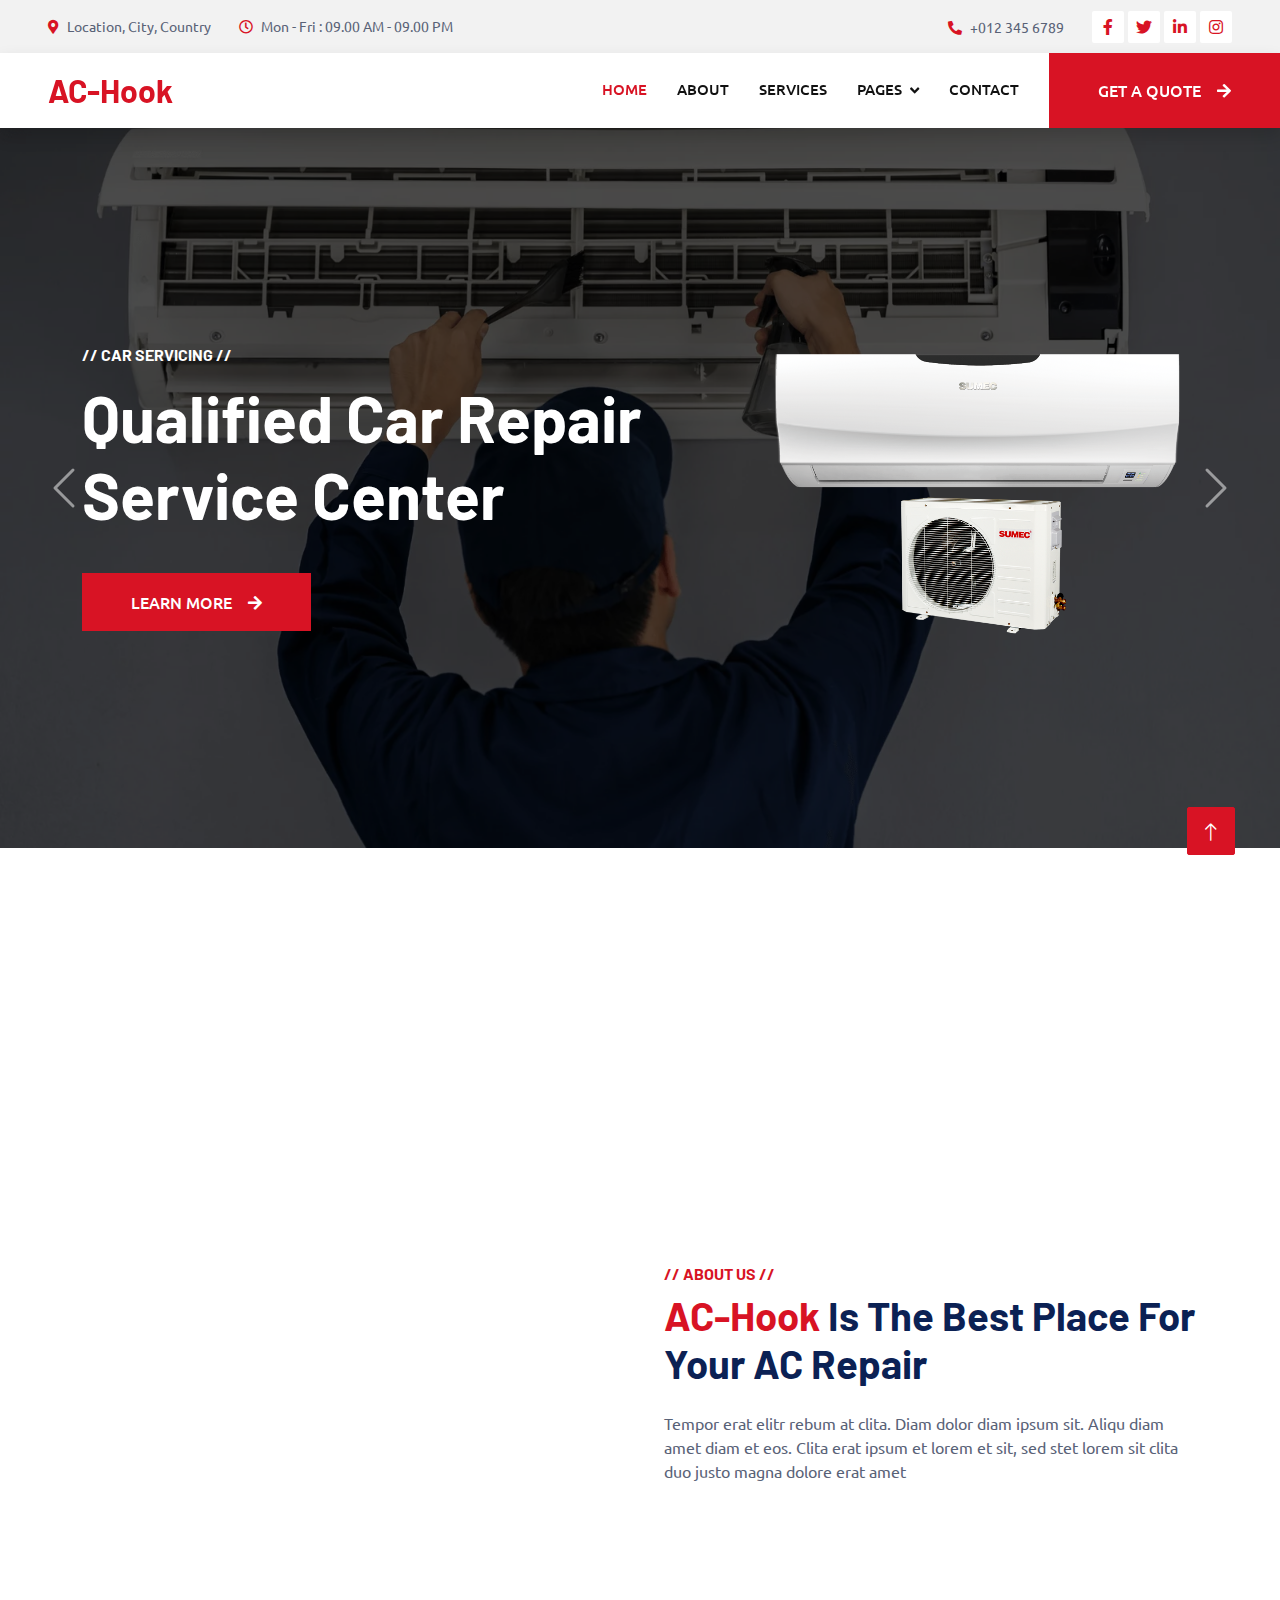
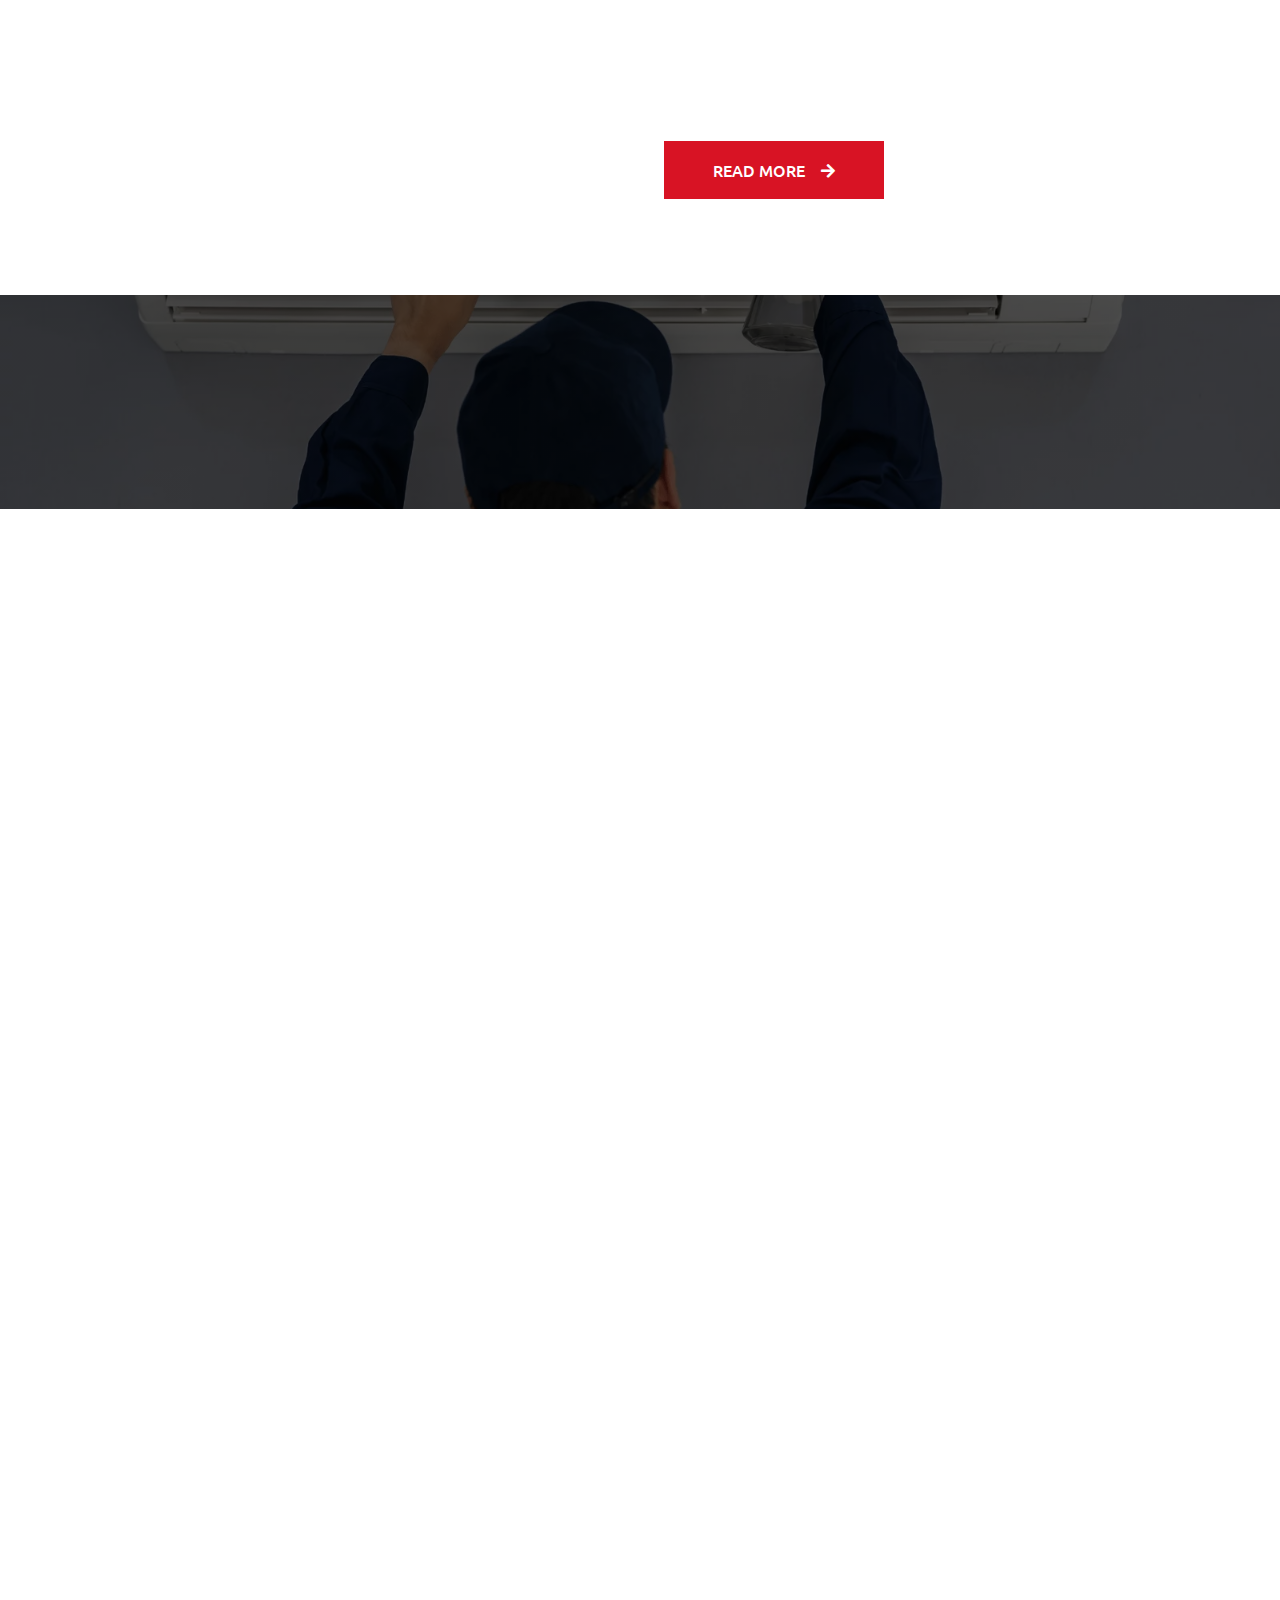
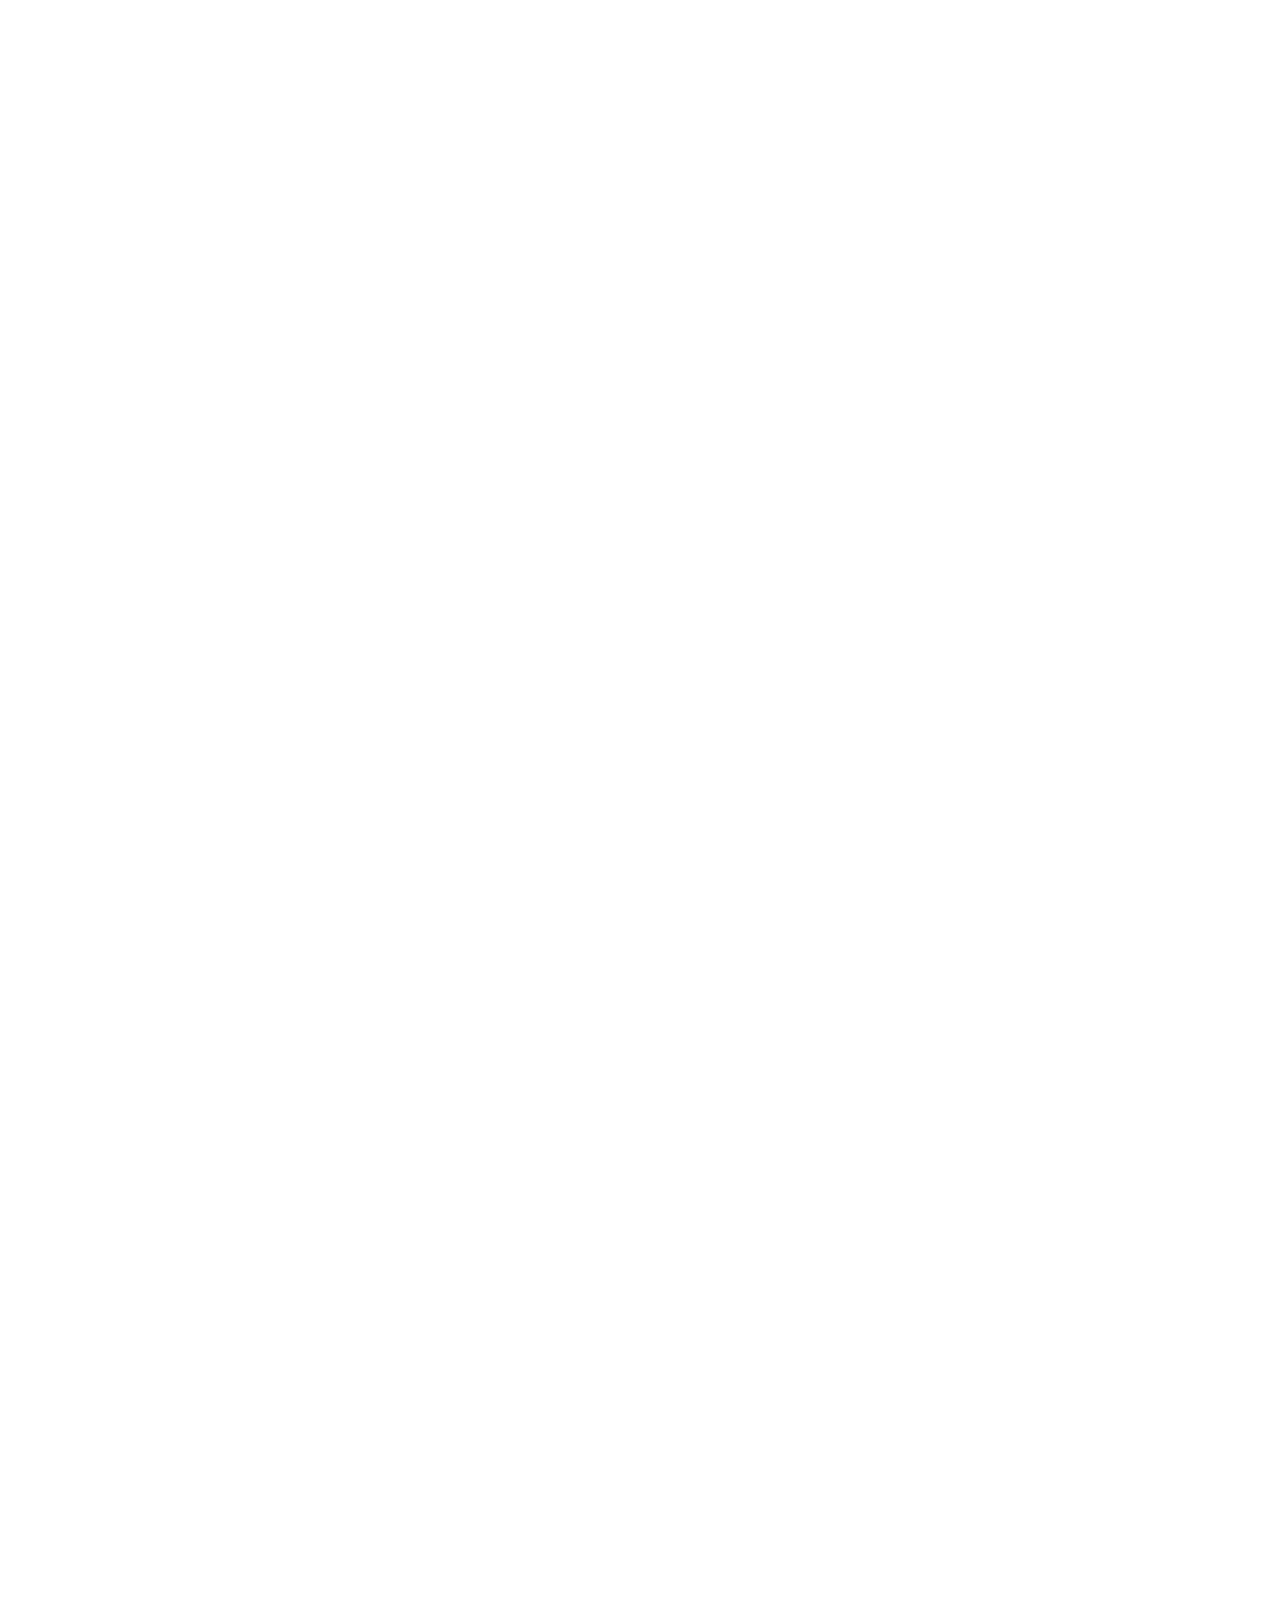
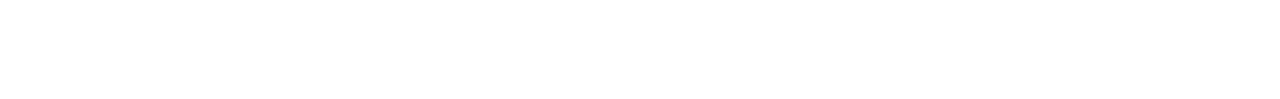
==== index.html @ 3bf6ff0c "commit" ====
<!DOCTYPE html>
<html lang="en">
  <head>
    <meta charset="utf-8" />
    <title>AC-Hook - AC Repair</title>
    <meta content="width=device-width, initial-scale=1.0" name="viewport" />
    <meta content="" name="keywords" />
    <meta content="" name="description" />

    <!-- Favicon -->
    <link href="img/favicon.ico" rel="icon" />

    <!-- Google Web Fonts -->
    <link rel="preconnect" href="https://fonts.googleapis.com" />
    <link rel="preconnect" href="https://fonts.gstatic.com" crossorigin />
    <link
      href="https://fonts.googleapis.com/css2?family=Barlow:wght@600;700&family=Ubuntu:wght@400;500&display=swap"
      rel="stylesheet"
    />

    <!-- Icon Font Stylesheet -->
    <link
      href="https://cdnjs.cloudflare.com/ajax/libs/font-awesome/5.10.0/css/all.min.css"
      rel="stylesheet"
    />
    <link
      href="https://cdn.jsdelivr.net/npm/bootstrap-icons@1.4.1/font/bootstrap-icons.css"
      rel="stylesheet"
    />

    <!-- Libraries Stylesheet -->
    <link href="lib/animate/animate.min.css" rel="stylesheet" />
    <link href="lib/owlcarousel/assets/owl.carousel.min.css" rel="stylesheet" />
    <link
      href="lib/tempusdominus/css/tempusdominus-bootstrap-4.min.css"
      rel="stylesheet"
    />

    <!-- Customized Bootstrap Stylesheet -->
    <link href="css/bootstrap.min.css" rel="stylesheet" />

    <!-- Template Stylesheet -->
    <link href="css/style.css" rel="stylesheet" />
  </head>

  <body>
    <!-- Spinner Start -->
    <div
      id="spinner"
      class="show bg-white position-fixed translate-middle w-100 vh-100 top-50 start-50 d-flex align-items-center justify-content-center"
    >
      <div
        class="spinner-border text-primary"
        style="width: 3rem; height: 3rem"
        role="status"
      >
        <span class="sr-only">Loading...</span>
      </div>
    </div>
    <!-- Spinner End -->

    <!-- Topbar Start -->
    <div class="container-fluid bg-light p-0">
      <div class="row gx-0 d-none d-lg-flex">
        <div class="col-lg-7 px-5 text-start">
          <div class="h-100 d-inline-flex align-items-center py-3 me-4">
            <small class="fa fa-map-marker-alt text-primary me-2"></small>
            <small>Location, City, Country</small>
          </div>
          <div class="h-100 d-inline-flex align-items-center py-3">
            <small class="far fa-clock text-primary me-2"></small>
            <small>Mon - Fri : 09.00 AM - 09.00 PM</small>
          </div>
        </div>
        <div class="col-lg-5 px-5 text-end">
          <div class="h-100 d-inline-flex align-items-center py-3 me-4">
            <small class="fa fa-phone-alt text-primary me-2"></small>
            <small>+012 345 6789</small>
          </div>
          <div class="h-100 d-inline-flex align-items-center">
            <a class="btn btn-sm-square bg-white text-primary me-1" href=""
              ><i class="fab fa-facebook-f"></i
            ></a>
            <a class="btn btn-sm-square bg-white text-primary me-1" href=""
              ><i class="fab fa-twitter"></i
            ></a>
            <a class="btn btn-sm-square bg-white text-primary me-1" href=""
              ><i class="fab fa-linkedin-in"></i
            ></a>
            <a class="btn btn-sm-square bg-white text-primary me-0" href=""
              ><i class="fab fa-instagram"></i
            ></a>
          </div>
        </div>
      </div>
    </div>
    <!-- Topbar End -->

    <!-- Navbar Start -->
    <nav
      class="navbar navbar-expand-lg bg-white navbar-light shadow sticky-top p-0"
    >
      <a
        href="index.html"
        class="navbar-brand d-flex align-items-center px-4 px-lg-5"
      >
        <h2 class="m-0 text-primary">AC-Hook</h2>
      </a>
      <button
        type="button"
        class="navbar-toggler me-4"
        data-bs-toggle="collapse"
        data-bs-target="#navbarCollapse"
      >
        <span class="navbar-toggler-icon"></span>
      </button>
      <div class="collapse navbar-collapse" id="navbarCollapse">
        <div class="navbar-nav ms-auto p-4 p-lg-0">
          <a href="index.html" class="nav-item nav-link active">Home</a>
          <a href="about.html" class="nav-item nav-link">About</a>
          <a href="service.html" class="nav-item nav-link">Services</a>
          <div class="nav-item dropdown">
            <a
              href="#"
              class="nav-link dropdown-toggle"
              data-bs-toggle="dropdown"
              >Pages</a
            >
            <div class="dropdown-menu fade-up m-0">
              <a href="booking.html" class="dropdown-item">Booking</a>
              <a href="team.html" class="dropdown-item">Technicians</a>
              <a href="testimonial.html" class="dropdown-item">Testimonial</a>
              <a href="404.html" class="dropdown-item">404 Page</a>
            </div>
          </div>
          <a href="contact.html" class="nav-item nav-link">Contact</a>
        </div>
        <a href="" class="btn btn-primary py-4 px-lg-5 d-none d-lg-block"
          >Get A Quote<i class="fa fa-arrow-right ms-3"></i
        ></a>
      </div>
    </nav>
    <!-- Navbar End -->

    <!-- Carousel Start -->
    <div class="container-fluid p-0 mb-5">
      <div id="header-carousel" class="carousel slide" data-bs-ride="carousel">
        <div class="carousel-inner">
          <div class="carousel-item active">
            <img class="w-100" src="img/tech.png.webp" alt="Image" />
            <div class="carousel-caption d-flex align-items-center">
              <div class="container">
                <div
                  class="row align-items-center justify-content-center justify-content-lg-start"
                >
                  <div class="col-10 col-lg-7 text-center text-lg-start">
                    <h6
                      class="text-white text-uppercase mb-3 animated slideInDown"
                    >
                      // Car Servicing //
                    </h6>
                    <h1
                      class="display-3 text-white mb-4 pb-3 animated slideInDown"
                    >
                      Qualified Car Repair Service Center
                    </h1>
                    <a
                      href=""
                      class="btn btn-primary py-3 px-5 animated slideInDown"
                      >Learn More<i class="fa fa-arrow-right ms-3"></i
                    ></a>
                  </div>
                  <div class="col-lg-5 d-none d-lg-flex animated zoomIn">
                    <img
                      class="img-fluid"
                      src="img/e67488d3298552d9bafabab454cc79ca.png"
                      alt=""
                    />
                  </div>
                </div>
              </div>
            </div>
          </div>
          <div class="carousel-item">
            <img
              class="w-100"
              src="img/air-conditioner-repairing-service-500x500.jpg.webp"
              alt="Image"
            />
            <div class="carousel-caption d-flex align-items-center">
              <div class="container">
                <div
                  class="row align-items-center justify-content-center justify-content-lg-start"
                >
                  <div class="col-10 col-lg-7 text-center text-lg-start">
                    <h6
                      class="text-white text-uppercase mb-3 animated slideInDown"
                    >
                      // Car Servicing //
                    </h6>
                    <h1
                      class="display-3 text-white mb-4 pb-3 animated slideInDown"
                    >
                      Qualified Car Wash Service Center
                    </h1>
                    <a
                      href=""
                      class="btn btn-primary py-3 px-5 animated slideInDown"
                      >Learn More<i class="fa fa-arrow-right ms-3"></i
                    ></a>
                  </div>
                  <div class="col-lg-5 d-none d-lg-flex animated zoomIn">
                    <img
                      class="img-fluid"
                      src="img/split-air-conditioner.png"
                      alt=""
                    />
                  </div>
                </div>
              </div>
            </div>
          </div>
        </div>
        <button
          class="carousel-control-prev"
          type="button"
          data-bs-target="#header-carousel"
          data-bs-slide="prev"
        >
          <span class="carousel-control-prev-icon" aria-hidden="true"></span>
          <span class="visually-hidden">Previous</span>
        </button>
        <button
          class="carousel-control-next"
          type="button"
          data-bs-target="#header-carousel"
          data-bs-slide="next"
        >
          <span class="carousel-control-next-icon" aria-hidden="true"></span>
          <span class="visually-hidden">Next</span>
        </button>
      </div>
    </div>
    <!-- Carousel End -->

    <!-- Service Start -->
    <div class="container-xxl py-5">
      <div class="container">
        <div class="row g-4">
          <div class="col-lg-4 col-md-6 wow fadeInUp" data-wow-delay="0.1s">
            <div class="d-flex py-5 px-4">
              <i class="fa fa-certificate fa-3x text-primary flex-shrink-0"></i>
              <div class="ps-4">
                <h5 class="mb-3">Quality Servicing</h5>
                <p>Diam dolor diam ipsum sit amet diam et eos erat ipsum</p>
                <a class="text-secondary border-bottom" href="">Read More</a>
              </div>
            </div>
          </div>
          <div class="col-lg-4 col-md-6 wow fadeInUp" data-wow-delay="0.3s">
            <div class="d-flex bg-light py-5 px-4">
              <i class="fa fa-users-cog fa-3x text-primary flex-shrink-0"></i>
              <div class="ps-4">
                <h5 class="mb-3">Expert Workers</h5>
                <p>Diam dolor diam ipsum sit amet diam et eos erat ipsum</p>
                <a class="text-secondary border-bottom" href="">Read More</a>
              </div>
            </div>
          </div>
          <div class="col-lg-4 col-md-6 wow fadeInUp" data-wow-delay="0.5s">
            <div class="d-flex py-5 px-4">
              <i class="fa fa-tools fa-3x text-primary flex-shrink-0"></i>
              <div class="ps-4">
                <h5 class="mb-3">Modern Equipment</h5>
                <p>Diam dolor diam ipsum sit amet diam et eos erat ipsum</p>
                <a class="text-secondary border-bottom" href="">Read More</a>
              </div>
            </div>
          </div>
        </div>
      </div>
    </div>
    <!-- Service End -->

    <!-- About Start -->
    <div class="container-xxl py-5">
      <div class="container">
        <div class="row g-5">
          <div class="col-lg-6 pt-4" style="min-height: 400px">
            <div
              class="position-relative h-100 wow fadeIn"
              data-wow-delay="0.1s"
            >
              <img
                class="position-absolute img-fluid w-100 h-100"
                src="img/AC_A_028-AC-Components-1.jpg"
                style="object-fit: cover"
                alt=""
              />
              <div
                class="position-absolute top-0 end-0 mt-n4 me-n4 py-4 px-5"
                style="background: rgba(0, 0, 0, 0.08)"
              >
                <h1 class="display-4 text-white mb-0">
                  15 <span class="fs-4">Years</span>
                </h1>
                <h4 class="text-white">Experience</h4>
              </div>
            </div>
          </div>
          <div class="col-lg-6">
            <h6 class="text-primary text-uppercase">// About Us //</h6>
            <h1 class="mb-4">
              <span class="text-primary">AC-Hook</span> Is The Best Place For
              Your AC Repair
            </h1>
            <p class="mb-4">
              Tempor erat elitr rebum at clita. Diam dolor diam ipsum sit. Aliqu
              diam amet diam et eos. Clita erat ipsum et lorem et sit, sed stet
              lorem sit clita duo justo magna dolore erat amet
            </p>
            <div class="row g-4 mb-3 pb-3">
              <div class="col-12 wow fadeIn" data-wow-delay="0.1s">
                <div class="d-flex">
                  <div
                    class="bg-light d-flex flex-shrink-0 align-items-center justify-content-center mt-1"
                    style="width: 45px; height: 45px"
                  >
                    <span class="fw-bold text-secondary">01</span>
                  </div>
                  <div class="ps-3">
                    <h6>Professional & Expert</h6>
                    <span>Diam dolor diam ipsum sit amet diam et eos</span>
                  </div>
                </div>
              </div>
              <div class="col-12 wow fadeIn" data-wow-delay="0.3s">
                <div class="d-flex">
                  <div
                    class="bg-light d-flex flex-shrink-0 align-items-center justify-content-center mt-1"
                    style="width: 45px; height: 45px"
                  >
                    <span class="fw-bold text-secondary">02</span>
                  </div>
                  <div class="ps-3">
                    <h6>Quality Servicing Center</h6>
                    <span>Diam dolor diam ipsum sit amet diam et eos</span>
                  </div>
                </div>
              </div>
              <div class="col-12 wow fadeIn" data-wow-delay="0.5s">
                <div class="d-flex">
                  <div
                    class="bg-light d-flex flex-shrink-0 align-items-center justify-content-center mt-1"
                    style="width: 45px; height: 45px"
                  >
                    <span class="fw-bold text-secondary">03</span>
                  </div>
                  <div class="ps-3">
                    <h6>Awards Winning Workers</h6>
                    <span>Diam dolor diam ipsum sit amet diam et eos</span>
                  </div>
                </div>
              </div>
            </div>
            <a href="" class="btn btn-primary py-3 px-5"
              >Read More<i class="fa fa-arrow-right ms-3"></i
            ></a>
          </div>
        </div>
      </div>
    </div>
    <!-- About End -->

    <!-- Fact Start -->
    <div class="container-fluid fact bg-dark my-5 py-5">
      <div class="container">
        <div class="row g-4">
          <div
            class="col-md-6 col-lg-3 text-center wow fadeIn"
            data-wow-delay="0.1s"
          >
            <i class="fa fa-check fa-2x text-white mb-3"></i>
            <h2 class="text-white mb-2" data-toggle="counter-up">1234</h2>
            <p class="text-white mb-0">Years Experience</p>
          </div>
          <div
            class="col-md-6 col-lg-3 text-center wow fadeIn"
            data-wow-delay="0.3s"
          >
            <i class="fa fa-users-cog fa-2x text-white mb-3"></i>
            <h2 class="text-white mb-2" data-toggle="counter-up">1234</h2>
            <p class="text-white mb-0">Expert Technicians</p>
          </div>
          <div
            class="col-md-6 col-lg-3 text-center wow fadeIn"
            data-wow-delay="0.5s"
          >
            <i class="fa fa-users fa-2x text-white mb-3"></i>
            <h2 class="text-white mb-2" data-toggle="counter-up">1234</h2>
            <p class="text-white mb-0">Satisfied Clients</p>
          </div>
          <div
            class="col-md-6 col-lg-3 text-center wow fadeIn"
            data-wow-delay="0.7s"
          >
            <i class="fas fa-snowflake fa-2x text-white mb-3"></i>
            <h2 class="text-white mb-2" data-toggle="counter-up">1234</h2>
            <p class="text-white mb-0">Complete Projects</p>
          </div>
        </div>
      </div>
    </div>
    <!-- Fact End -->

    <!-- Service Start -->
    <div class="container-xxl service py-5">
      <div class="container">
        <div class="text-center wow fadeInUp" data-wow-delay="0.1s">
          <h6 class="text-primary text-uppercase">// Our Services //</h6>
          <h1 class="mb-5">Explore Our Services</h1>
        </div>
        <div class="row g-4 wow fadeInUp" data-wow-delay="0.3s">
          <div class="col-lg-4">
            <div class="nav w-100 nav-pills me-4">
              <button
                class="nav-link w-100 d-flex align-items-center text-start p-4 mb-4 active"
                data-bs-toggle="pill"
                data-bs-target="#tab-pane-1"
                type="button"
              >
                <!-- <i class="fa fa-car-side fa-2x me-3"></i> -->
                <h4 class="m-0">Diagnostic Test</h4>
              </button>
              <button
                class="nav-link w-100 d-flex align-items-center text-start p-4 mb-4"
                data-bs-toggle="pill"
                data-bs-target="#tab-pane-2"
                type="button"
              >
                <!-- <i class="fa fa-car fa-2x me-3"></i> -->
                <h4 class="m-0">Compressor Replacement</h4>
              </button>
              <button
                class="nav-link w-100 d-flex align-items-center text-start p-4 mb-4"
                data-bs-toggle="pill"
                data-bs-target="#tab-pane-3"
                type="button"
              >
                <!-- <i class="fa fa-cog fa-2x me-3"></i> -->
                <h4 class="m-0">condenser Replacement</h4>
              </button>
              <button
                class="nav-link w-100 d-flex align-items-center text-start p-4 mb-0"
                data-bs-toggle="pill"
                data-bs-target="#tab-pane-4"
                type="button"
              >
                <!-- <i class="fa fa-oil-can fa-2x me-3"></i> -->
                <h4 class="m-0">Fan Changing</h4>
              </button>
            </div>
          </div>
          <div class="col-lg-8">
            <div class="tab-content w-100">
              <div class="tab-pane fade show active" id="tab-pane-1">
                <div class="row g-4">
                  <div class="col-md-6" style="min-height: 350px">
                    <div class="position-relative h-100">
                      <img
                        class="position-absolute img-fluid w-100 h-100"
                        src="img/technician-service-removing-air-filter-air-conditioner-cleaning_35076-3617.jpg.avif"
                        style="object-fit: cover"
                        alt=""
                      />
                    </div>
                  </div>
                  <div class="col-md-6">
                    <h3 class="mb-3">
                      15 Years Of Experience In Auto Servicing
                    </h3>
                    <p class="mb-4">
                      Tempor erat elitr rebum at clita. Diam dolor diam ipsum
                      sit. Aliqu diam amet diam et eos. Clita erat ipsum et
                      lorem et sit, sed stet lorem sit clita duo justo magna
                      dolore erat amet
                    </p>
                    <p>
                      <i class="fa fa-check text-success me-3"></i>Quality
                      Servicing
                    </p>
                    <p>
                      <i class="fa fa-check text-success me-3"></i>Expert
                      Workers
                    </p>
                    <p>
                      <i class="fa fa-check text-success me-3"></i>Modern
                      Equipment
                    </p>
                    <a href="" class="btn btn-primary py-3 px-5 mt-3"
                      >Read More<i class="fa fa-arrow-right ms-3"></i
                    ></a>
                  </div>
                </div>
              </div>
              <div class="tab-pane fade" id="tab-pane-2">
                <div class="row g-4">
                  <div class="col-md-6" style="min-height: 350px">
                    <div class="position-relative h-100">
                      <img
                        class="position-absolute img-fluid w-100 h-100"
                        src="img/ac-overheat-shutdown-750x422.jpg"
                        style="object-fit: cover"
                        alt=""
                      />
                    </div>
                  </div>
                  <div class="col-md-6">
                    <h3 class="mb-3">
                      15 Years Of Experience In Auto Servicing
                    </h3>
                    <p class="mb-4">
                      Tempor erat elitr rebum at clita. Diam dolor diam ipsum
                      sit. Aliqu diam amet diam et eos. Clita erat ipsum et
                      lorem et sit, sed stet lorem sit clita duo justo magna
                      dolore erat amet
                    </p>
                    <p>
                      <i class="fa fa-check text-success me-3"></i>Quality
                      Servicing
                    </p>
                    <p>
                      <i class="fa fa-check text-success me-3"></i>Expert
                      Workers
                    </p>
                    <p>
                      <i class="fa fa-check text-success me-3"></i>Modern
                      Equipment
                    </p>
                    <a href="" class="btn btn-primary py-3 px-5 mt-3"
                      >Read More<i class="fa fa-arrow-right ms-3"></i
                    ></a>
                  </div>
                </div>
              </div>
              <div class="tab-pane fade" id="tab-pane-3">
                <div class="row g-4">
                  <div class="col-md-6" style="min-height: 350px">
                    <div class="position-relative h-100">
                      <img
                        class="position-absolute img-fluid w-100 h-100"
                        src="img/service-3.jpg"
                        style="object-fit: cover"
                        alt=""
                      />
                    </div>
                  </div>
                  <div class="col-md-6">
                    <h3 class="mb-3">
                      15 Years Of Experience In Auto Servicing
                    </h3>
                    <p class="mb-4">
                      Tempor erat elitr rebum at clita. Diam dolor diam ipsum
                      sit. Aliqu diam amet diam et eos. Clita erat ipsum et
                      lorem et sit, sed stet lorem sit clita duo justo magna
                      dolore erat amet
                    </p>
                    <p>
                      <i class="fa fa-check text-success me-3"></i>Quality
                      Servicing
                    </p>
                    <p>
                      <i class="fa fa-check text-success me-3"></i>Expert
                      Workers
                    </p>
                    <p>
                      <i class="fa fa-check text-success me-3"></i>Modern
                      Equipment
                    </p>
                    <a href="" class="btn btn-primary py-3 px-5 mt-3"
                      >Read More<i class="fa fa-arrow-right ms-3"></i
                    ></a>
                  </div>
                </div>
              </div>
              <div class="tab-pane fade" id="tab-pane-4">
                <div class="row g-4">
                  <div class="col-md-6" style="min-height: 350px">
                    <div class="position-relative h-100">
                      <img
                        class="position-absolute img-fluid w-100 h-100"
                        src="img/service-4.jpg"
                        style="object-fit: cover"
                        alt=""
                      />
                    </div>
                  </div>
                  <div class="col-md-6">
                    <h3 class="mb-3">
                      15 Years Of Experience In Auto Servicing
                    </h3>
                    <p class="mb-4">
                      Tempor erat elitr rebum at clita. Diam dolor diam ipsum
                      sit. Aliqu diam amet diam et eos. Clita erat ipsum et
                      lorem et sit, sed stet lorem sit clita duo justo magna
                      dolore erat amet
                    </p>
                    <p>
                      <i class="fa fa-check text-success me-3"></i>Quality
                      Servicing
                    </p>
                    <p>
                      <i class="fa fa-check text-success me-3"></i>Expert
                      Workers
                    </p>
                    <p>
                      <i class="fa fa-check text-success me-3"></i>Modern
                      Equipment
                    </p>
                    <a href="" class="btn btn-primary py-3 px-5 mt-3"
                      >Read More<i class="fa fa-arrow-right ms-3"></i
                    ></a>
                  </div>
                </div>
              </div>
            </div>
          </div>
        </div>
      </div>
    </div>
    <!-- Service End -->

    <!-- Booking Start -->
    <div
      class="container-fluid bg-secondary booking my-5 wow fadeInUp"
      data-wow-delay="0.1s"
    >
      <div class="container">
        <div class="row gx-5">
          <div class="col-lg-6 py-5">
            <div class="py-5">
              <h1 class="text-white mb-4">
                Certified and Award Winning Car Repair Service Provider
              </h1>
              <p class="text-white mb-0">
                Eirmod sed tempor lorem ut dolores. Aliquyam sit sadipscing kasd
                ipsum. Dolor ea et dolore et at sea ea at dolor, justo ipsum duo
                rebum sea invidunt voluptua. Eos vero eos vero ea et dolore
                eirmod et. Dolores diam duo invidunt lorem. Elitr ut dolores
                magna sit. Sea dolore sanctus sed et. Takimata takimata sanctus
                sed.
              </p>
            </div>
          </div>
          <div class="col-lg-6">
            <div
              class="bg-primary h-100 d-flex flex-column justify-content-center text-center p-5 wow zoomIn"
              data-wow-delay="0.6s"
            >
              <h1 class="text-white mb-4">Book For A Service</h1>
              <form>
                <div class="row g-3">
                  <div class="col-12 col-sm-6">
                    <input
                      type="text"
                      class="form-control border-0"
                      placeholder="Your Name"
                      style="height: 55px"
                    />
                  </div>
                  <div class="col-12 col-sm-6">
                    <input
                      type="email"
                      class="form-control border-0"
                      placeholder="Your Email"
                      style="height: 55px"
                    />
                  </div>
                  <div class="col-12 col-sm-6">
                    <select class="form-select border-0" style="height: 55px">
                      <option selected>Select A Service</option>
                      <option value="1">Service 1</option>
                      <option value="2">Service 2</option>
                      <option value="3">Service 3</option>
                    </select>
                  </div>
                  <div class="col-12 col-sm-6">
                    <div class="date" id="date1" data-target-input="nearest">
                      <input
                        type="text"
                        class="form-control border-0 datetimepicker-input"
                        placeholder="Service Date"
                        data-target="#date1"
                        data-toggle="datetimepicker"
                        style="height: 55px"
                      />
                    </div>
                  </div>
                  <div class="col-12">
                    <textarea
                      class="form-control border-0"
                      placeholder="Special Request"
                    ></textarea>
                  </div>
                  <div class="col-12">
                    <button class="btn btn-secondary w-100 py-3" type="submit">
                      Book Now
                    </button>
                  </div>
                </div>
              </form>
            </div>
          </div>
        </div>
      </div>
    </div>
    <!-- Booking End -->

    <!-- Team Start -->
    <div class="container-xxl py-5">
      <div class="container">
        <div class="text-center wow fadeInUp" data-wow-delay="0.1s">
          <h6 class="text-primary text-uppercase">// Our Technicians //</h6>
          <h1 class="mb-5">Our Expert Technicians</h1>
        </div>
        <div class="row g-4">
          <div class="col-lg-3 col-md-6 wow fadeInUp" data-wow-delay="0.1s">
            <div class="team-item">
              <div class="position-relative overflow-hidden">
                <img class="img-fluid" src="img/team-1.jpg" alt="" />
                <div
                  class="team-overlay position-absolute start-0 top-0 w-100 h-100"
                >
                  <a class="btn btn-square mx-1" href=""
                    ><i class="fab fa-facebook-f"></i
                  ></a>
                  <a class="btn btn-square mx-1" href=""
                    ><i class="fab fa-twitter"></i
                  ></a>
                  <a class="btn btn-square mx-1" href=""
                    ><i class="fab fa-instagram"></i
                  ></a>
                </div>
              </div>
              <div class="bg-light text-center p-4">
                <h5 class="fw-bold mb-0">Full Name</h5>
                <small>Designation</small>
              </div>
            </div>
          </div>
          <div class="col-lg-3 col-md-6 wow fadeInUp" data-wow-delay="0.3s">
            <div class="team-item">
              <div class="position-relative overflow-hidden">
                <img class="img-fluid" src="img/team-2.jpg" alt="" />
                <div
                  class="team-overlay position-absolute start-0 top-0 w-100 h-100"
                >
                  <a class="btn btn-square mx-1" href=""
                    ><i class="fab fa-facebook-f"></i
                  ></a>
                  <a class="btn btn-square mx-1" href=""
                    ><i class="fab fa-twitter"></i
                  ></a>
                  <a class="btn btn-square mx-1" href=""
                    ><i class="fab fa-instagram"></i
                  ></a>
                </div>
              </div>
              <div class="bg-light text-center p-4">
                <h5 class="fw-bold mb-0">Full Name</h5>
                <small>Designation</small>
              </div>
            </div>
          </div>
          <div class="col-lg-3 col-md-6 wow fadeInUp" data-wow-delay="0.5s">
            <div class="team-item">
              <div class="position-relative overflow-hidden">
                <img class="img-fluid" src="img/team-3.jpg" alt="" />
                <div
                  class="team-overlay position-absolute start-0 top-0 w-100 h-100"
                >
                  <a class="btn btn-square mx-1" href=""
                    ><i class="fab fa-facebook-f"></i
                  ></a>
                  <a class="btn btn-square mx-1" href=""
                    ><i class="fab fa-twitter"></i
                  ></a>
                  <a class="btn btn-square mx-1" href=""
                    ><i class="fab fa-instagram"></i
                  ></a>
                </div>
              </div>
              <div class="bg-light text-center p-4">
                <h5 class="fw-bold mb-0">Full Name</h5>
                <small>Designation</small>
              </div>
            </div>
          </div>
          <div class="col-lg-3 col-md-6 wow fadeInUp" data-wow-delay="0.7s">
            <div class="team-item">
              <div class="position-relative overflow-hidden">
                <img class="img-fluid" src="img/team-4.jpg" alt="" />
                <div
                  class="team-overlay position-absolute start-0 top-0 w-100 h-100"
                >
                  <a class="btn btn-square mx-1" href=""
                    ><i class="fab fa-facebook-f"></i
                  ></a>
                  <a class="btn btn-square mx-1" href=""
                    ><i class="fab fa-twitter"></i
                  ></a>
                  <a class="btn btn-square mx-1" href=""
                    ><i class="fab fa-instagram"></i
                  ></a>
                </div>
              </div>
              <div class="bg-light text-center p-4">
                <h5 class="fw-bold mb-0">Full Name</h5>
                <small>Designation</small>
              </div>
            </div>
          </div>
        </div>
      </div>
    </div>
    <!-- Team End -->

    <!-- Testimonial Start -->
    <div class="container-xxl py-5 wow fadeInUp" data-wow-delay="0.1s">
      <div class="container">
        <div class="text-center">
          <h6 class="text-primary text-uppercase">// Testimonial //</h6>
          <h1 class="mb-5">Our Clients Say!</h1>
        </div>
        <div class="owl-carousel testimonial-carousel position-relative">
          <div class="testimonial-item text-center">
            <img
              class="bg-light rounded-circle p-2 mx-auto mb-3"
              src="img/testimonial-1.jpg"
              style="width: 80px; height: 80px"
            />
            <h5 class="mb-0">Client Name</h5>
            <p>Profession</p>
            <div class="testimonial-text bg-light text-center p-4">
              <p class="mb-0">
                Tempor erat elitr rebum at clita. Diam dolor diam ipsum sit diam
                amet diam et eos. Clita erat ipsum et lorem et sit.
              </p>
            </div>
          </div>
          <div class="testimonial-item text-center">
            <img
              class="bg-light rounded-circle p-2 mx-auto mb-3"
              src="img/testimonial-2.jpg"
              style="width: 80px; height: 80px"
            />
            <h5 class="mb-0">Client Name</h5>
            <p>Profession</p>
            <div class="testimonial-text bg-light text-center p-4">
              <p class="mb-0">
                Tempor erat elitr rebum at clita. Diam dolor diam ipsum sit diam
                amet diam et eos. Clita erat ipsum et lorem et sit.
              </p>
            </div>
          </div>
          <div class="testimonial-item text-center">
            <img
              class="bg-light rounded-circle p-2 mx-auto mb-3"
              src="img/testimonial-3.jpg"
              style="width: 80px; height: 80px"
            />
            <h5 class="mb-0">Client Name</h5>
            <p>Profession</p>
            <div class="testimonial-text bg-light text-center p-4">
              <p class="mb-0">
                Tempor erat elitr rebum at clita. Diam dolor diam ipsum sit diam
                amet diam et eos. Clita erat ipsum et lorem et sit.
              </p>
            </div>
          </div>
          <div class="testimonial-item text-center">
            <img
              class="bg-light rounded-circle p-2 mx-auto mb-3"
              src="img/testimonial-4.jpg"
              style="width: 80px; height: 80px"
            />
            <h5 class="mb-0">Client Name</h5>
            <p>Profession</p>
            <div class="testimonial-text bg-light text-center p-4">
              <p class="mb-0">
                Tempor erat elitr rebum at clita. Diam dolor diam ipsum sit diam
                amet diam et eos. Clita erat ipsum et lorem et sit.
              </p>
            </div>
          </div>
        </div>
      </div>
    </div>
    <!-- Testimonial End -->

    <!-- Footer Start -->
    <div
      class="container-fluid bg-dark text-light footer pt-5 mt-5 wow fadeIn"
      data-wow-delay="0.1s"
    >
      <div class="container py-5">
        <div class="row g-5">
          <div class="col-lg-3 col-md-6">
            <h4 class="text-light mb-4">Address</h4>
            <p class="mb-2">
              <i class="fa fa-map-marker-alt me-3"></i>Location, City, Country
            </p>
            <p class="mb-2">
              <i class="fa fa-phone-alt me-3"></i>+012 345 67890
            </p>
            <p class="mb-2">
              <i class="fa fa-envelope me-3"></i>info@example.com
            </p>
            <div class="d-flex pt-2">
              <a class="btn btn-outline-light btn-social" href=""
                ><i class="fab fa-twitter"></i
              ></a>
              <a class="btn btn-outline-light btn-social" href=""
                ><i class="fab fa-facebook-f"></i
              ></a>
              <a class="btn btn-outline-light btn-social" href=""
                ><i class="fab fa-youtube"></i
              ></a>
              <a class="btn btn-outline-light btn-social" href=""
                ><i class="fab fa-linkedin-in"></i
              ></a>
            </div>
          </div>
          <div class="col-lg-3 col-md-6">
            <h4 class="text-light mb-4">Opening Hours</h4>
            <h6 class="text-light">Monday - Friday:</h6>
            <p class="mb-4">09.00 AM - 09.00 PM</p>
            <h6 class="text-light">Saturday - Sunday:</h6>
            <p class="mb-0">09.00 AM - 12.00 PM</p>
          </div>
          <div class="col-lg-3 col-md-6">
            <h4 class="text-light mb-4">Services</h4>
            <a class="btn btn-link" href="">Diagnostic Test</a>
            <a class="btn btn-link" href="">Compressor Replacement</a>
            <a class="btn btn-link" href="">condenser Replacement</a>
            <a class="btn btn-link" href="">Fan Changing</a>
            <a class="btn btn-link" href="">Vacuam Cleaning</a>
          </div>
          <div class="col-lg-3 col-md-6">
            <h4 class="text-light mb-4">Newsletter</h4>
            <p>Dolor amet sit justo amet elitr clita ipsum elitr est.</p>
            <div class="position-relative mx-auto" style="max-width: 400px">
              <input
                class="form-control border-0 w-100 py-3 ps-4 pe-5"
                type="text"
                placeholder="Your email"
              />
              <button
                type="button"
                class="btn btn-primary py-2 position-absolute top-0 end-0 mt-2 me-2"
              >
                SignUp
              </button>
            </div>
          </div>
        </div>
      </div>
      <div class="container">
        <div class="copyright">
          <div class="row">
            <div class="col-md-6 text-center text-md-start mb-3 mb-md-0">
              <!-- &copy;
              <a class="border-bottom" href="https://freewebsitecode.com"
                >Your Site Name</a
              >, All Right Reserved. Designed By
              <a class="border-bottom" href="https://freewebsitecode.com"
                >Free Website Code</a
              > -->
              Made with love by Sulochan khadka
            </div>
            <div class="col-md-6 text-center text-md-end">
              <div class="footer-menu">
                <a href="">Home</a>
                <a href="">Cookies</a>
                <a href="">Help</a>
                <a href="">FQAs</a>
              </div>
            </div>
          </div>
        </div>
      </div>
    </div>
    <!-- Footer End -->

    <!-- Back to Top -->
    <a href="#" class="btn btn-lg btn-primary btn-lg-square back-to-top"
      ><i class="bi bi-arrow-up"></i
    ></a>

    <!-- JavaScript Libraries -->
    <script src="https://code.jquery.com/jquery-3.4.1.min.js"></script>
    <script src="https://cdn.jsdelivr.net/npm/bootstrap@5.0.0/dist/js/bootstrap.bundle.min.js"></script>
    <script src="lib/wow/wow.min.js"></script>
    <script src="lib/easing/easing.min.js"></script>
    <script src="lib/waypoints/waypoints.min.js"></script>
    <script src="lib/counterup/counterup.min.js"></script>
    <script src="lib/owlcarousel/owl.carousel.min.js"></script>
    <script src="lib/tempusdominus/js/moment.min.js"></script>
    <script src="lib/tempusdominus/js/moment-timezone.min.js"></script>
    <script src="lib/tempusdominus/js/tempusdominus-bootstrap-4.min.js"></script>

    <!-- Template Javascript -->
    <script src="js/main.js"></script>
  </body>
</html>
---- css/style.css ----
/********** Template CSS **********/
:root {
  --primary: #d81324;
  --secondary: #0b2154;
  --light: #f2f2f2;
  --dark: #111111;
}

.fw-medium {
  font-weight: 600 !important;
}

.back-to-top {
  position: fixed;
  display: none;
  right: 45px;
  bottom: 45px;
  z-index: 99;
}

/*** Spinner ***/
#spinner {
  opacity: 0;
  visibility: hidden;
  transition: opacity 0.5s ease-out, visibility 0s linear 0.5s;
  z-index: 99999;
}

#spinner.show {
  transition: opacity 0.5s ease-out, visibility 0s linear 0s;
  visibility: visible;
  opacity: 1;
}

/*** Button ***/
.btn {
  font-weight: 500;
  text-transform: uppercase;
  transition: 0.5s;
}

.btn.btn-primary,
.btn.btn-secondary {
  color: #ffffff;
}

.btn-square {
  width: 38px;
  height: 38px;
}

.btn-sm-square {
  width: 32px;
  height: 32px;
}

.btn-lg-square {
  width: 48px;
  height: 48px;
}

.btn-square,
.btn-sm-square,
.btn-lg-square {
  padding: 0;
  display: flex;
  align-items: center;
  justify-content: center;
  font-weight: normal;
  border-radius: 2px;
}

/*** Navbar ***/
.navbar .dropdown-toggle::after {
  border: none;
  content: '\f107';
  font-family: 'Font Awesome 5 Free';
  font-weight: 900;
  vertical-align: middle;
  margin-left: 8px;
}

.navbar-light .navbar-nav .nav-link {
  margin-right: 30px;
  padding: 25px 0;
  color: #ffffff;
  font-size: 15px;
  text-transform: uppercase;
  outline: none;
}

.navbar-light .navbar-nav .nav-link:hover,
.navbar-light .navbar-nav .nav-link.active {
  color: var(--primary);
}

@media (max-width: 991.98px) {
  .navbar-light .navbar-nav .nav-link {
    margin-right: 0;
    padding: 10px 0;
  }

  .navbar-light .navbar-nav {
    border-top: 1px solid #eeeeee;
  }
}

.navbar-light .navbar-brand,
.navbar-light a.btn {
  height: 75px;
}

.navbar-light .navbar-nav .nav-link {
  color: var(--dark);
  font-weight: 500;
}

.navbar-light.sticky-top {
  top: -100px;
  transition: 0.5s;
}

@media (min-width: 992px) {
  .navbar .nav-item .dropdown-menu {
    display: block;
    border: none;
    margin-top: 0;
    top: 150%;
    opacity: 0;
    visibility: hidden;
    transition: 0.5s;
  }

  .navbar .nav-item:hover .dropdown-menu {
    top: 100%;
    visibility: visible;
    transition: 0.5s;
    opacity: 1;
  }
}

/*** Header ***/
.carousel-caption {
  top: 0;
  left: 0;
  right: 0;
  bottom: 0;
  background: rgba(0, 0, 0, 0.7);
  z-index: 1;
}

.carousel-control-prev,
.carousel-control-next {
  width: 10%;
}

.carousel-control-prev-icon,
.carousel-control-next-icon {
  width: 3rem;
  height: 3rem;
}

@media (max-width: 768px) {
  #header-carousel .carousel-item {
    position: relative;
    min-height: 450px;
  }

  #header-carousel .carousel-item img {
    position: absolute;
    width: 100%;
    height: 100%;
    object-fit: cover;
  }
}

.page-header {
  background-position: center center;
  background-repeat: no-repeat;
  background-size: cover;
}

.page-header-inner {
  background: rgba(0, 0, 0, 0.7);
}

.breadcrumb-item + .breadcrumb-item::before {
  color: var(--light);
}

/*** Facts ***/
.fact {
  background: linear-gradient(rgba(0, 0, 0, 0.7), rgba(0, 0, 0, 0.7)),
    url(../img/tech.png.webp);
  background-position: center center;
  background-repeat: no-repeat;
  background-size: cover;
}

/*** Service ***/
.service .nav .nav-link {
  background: var(--light);
  transition: 0.5s;
}

.service .nav .nav-link.active {
  background: var(--primary);
}

.service .nav .nav-link.active h4 {
  color: #ffffff !important;
}

/*** Booking ***/
.booking {
  background: linear-gradient(rgba(0, 0, 0, 0.7), rgba(0, 0, 0, 0.7)),
    url(../img/air-conditioner-repairing-service-500x500.jpg.webp) center center
      no-repeat;
  background-size: cover;
}

.bootstrap-datetimepicker-widget.bottom {
  top: auto !important;
}

.bootstrap-datetimepicker-widget .table * {
  border-bottom-width: 0px;
}

.bootstrap-datetimepicker-widget .table th {
  font-weight: 500;
}

.bootstrap-datetimepicker-widget.dropdown-menu {
  padding: 10px;
  border-radius: 2px;
}

.bootstrap-datetimepicker-widget table td.active,
.bootstrap-datetimepicker-widget table td.active:hover {
  background: var(--primary);
}

.bootstrap-datetimepicker-widget table td.today::before {
  border-bottom-color: var(--primary);
}

/*** Team ***/
.team-item .team-overlay {
  display: flex;
  align-items: center;
  justify-content: center;
  background: var(--primary);
  transform: scale(0);
  transition: 0.5s;
}

.team-item:hover .team-overlay {
  transform: scale(1);
}

.team-item .team-overlay .btn {
  color: var(--primary);
  background: #ffffff;
}

.team-item .team-overlay .btn:hover {
  color: #ffffff;
  background: var(--secondary);
}

/*** Testimonial ***/
.testimonial-carousel .owl-item .testimonial-text,
.testimonial-carousel .owl-item.center .testimonial-text * {
  transition: 0.5s;
}

.testimonial-carousel .owl-item.center .testimonial-text {
  background: var(--primary) !important;
}

.testimonial-carousel .owl-item.center .testimonial-text * {
  color: #ffffff !important;
}

.testimonial-carousel .owl-dots {
  margin-top: 24px;
  display: flex;
  align-items: flex-end;
  justify-content: center;
}

.testimonial-carousel .owl-dot {
  position: relative;
  display: inline-block;
  margin: 0 5px;
  width: 15px;
  height: 15px;
  border: 1px solid #cccccc;
  transition: 0.5s;
}

.testimonial-carousel .owl-dot.active {
  background: var(--primary);
  border-color: var(--primary);
}

/*** Footer ***/
.footer {
  background: linear-gradient(rgba(0, 0, 0, 0.9), rgba(0, 0, 0, 0.9)),
    url(../img/tech.png.webp) center center no-repeat;
  background-size: cover;
}

.footer .btn.btn-social {
  margin-right: 5px;
  width: 35px;
  height: 35px;
  display: flex;
  align-items: center;
  justify-content: center;
  color: var(--light);
  border: 1px solid #ffffff;
  border-radius: 35px;
  transition: 0.3s;
}

.footer .btn.btn-social:hover {
  color: var(--primary);
}

.footer .btn.btn-link {
  display: block;
  margin-bottom: 5px;
  padding: 0;
  text-align: left;
  color: #ffffff;
  font-size: 15px;
  font-weight: normal;
  text-transform: capitalize;
  transition: 0.3s;
}

.footer .btn.btn-link::before {
  position: relative;
  content: '\f105';
  font-family: 'Font Awesome 5 Free';
  font-weight: 900;
  margin-right: 10px;
}

.footer .btn.btn-link:hover {
  letter-spacing: 1px;
  box-shadow: none;
}

.footer .copyright {
  padding: 25px 0;
  font-size: 15px;
  border-top: 1px solid rgba(256, 256, 256, 0.1);
}

.footer .copyright a {
  color: var(--light);
}

.footer .footer-menu a {
  margin-right: 15px;
  padding-right: 15px;
  border-right: 1px solid rgba(255, 255, 255, 0.3);
}

.footer .footer-menu a:last-child {
  margin-right: 0;
  padding-right: 0;
  border-right: none;
}
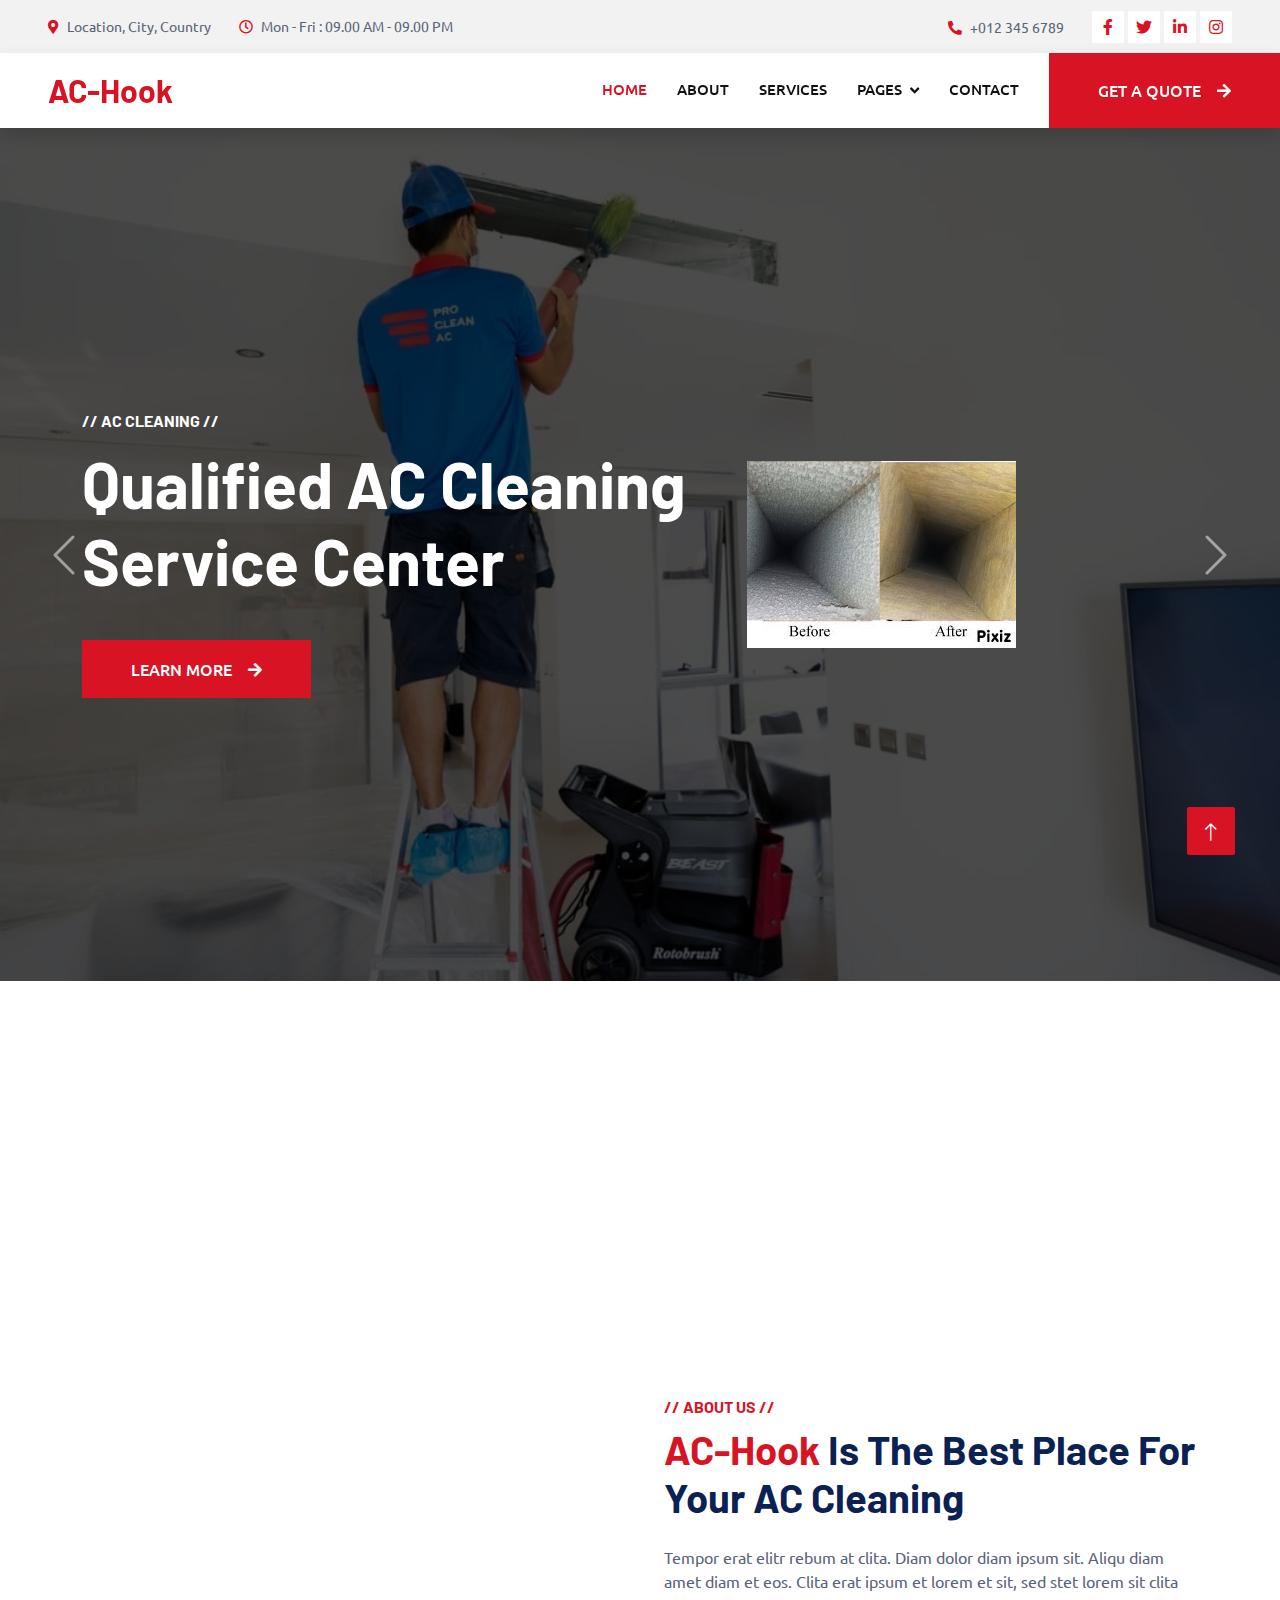
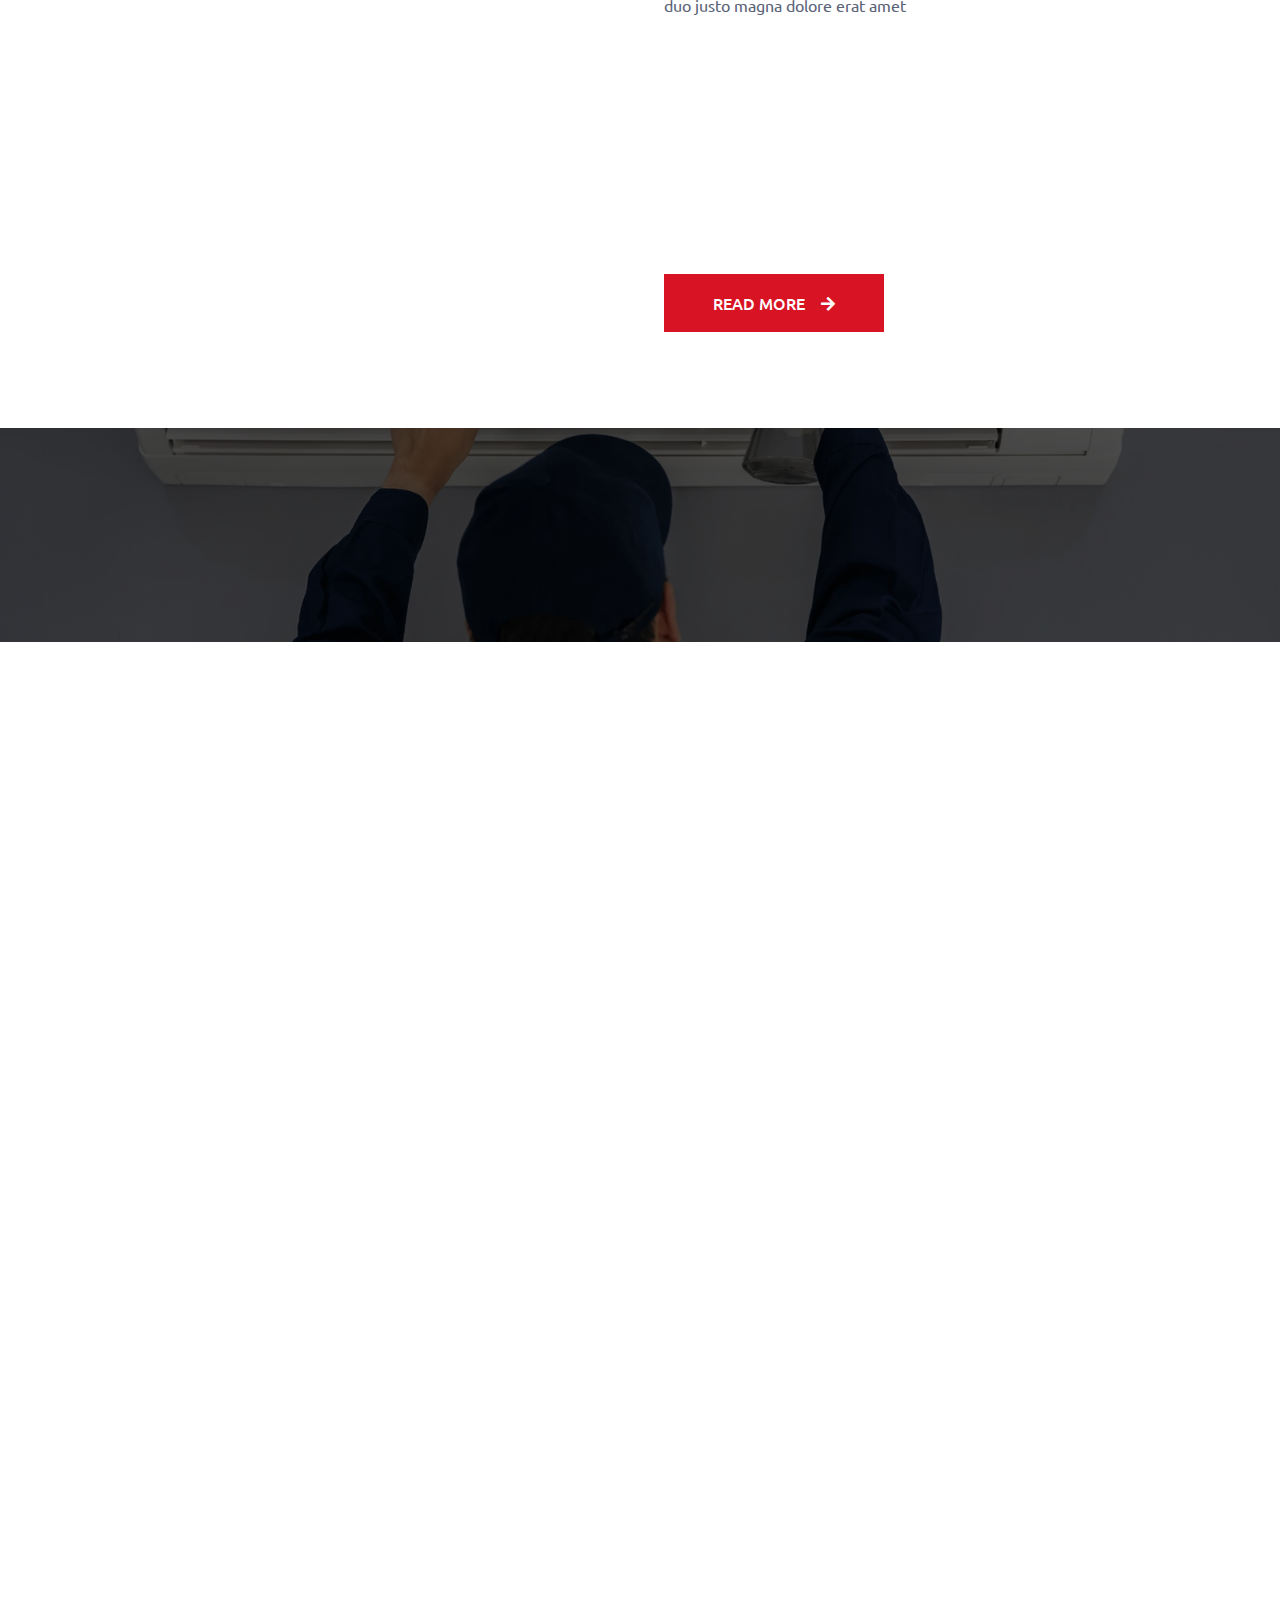
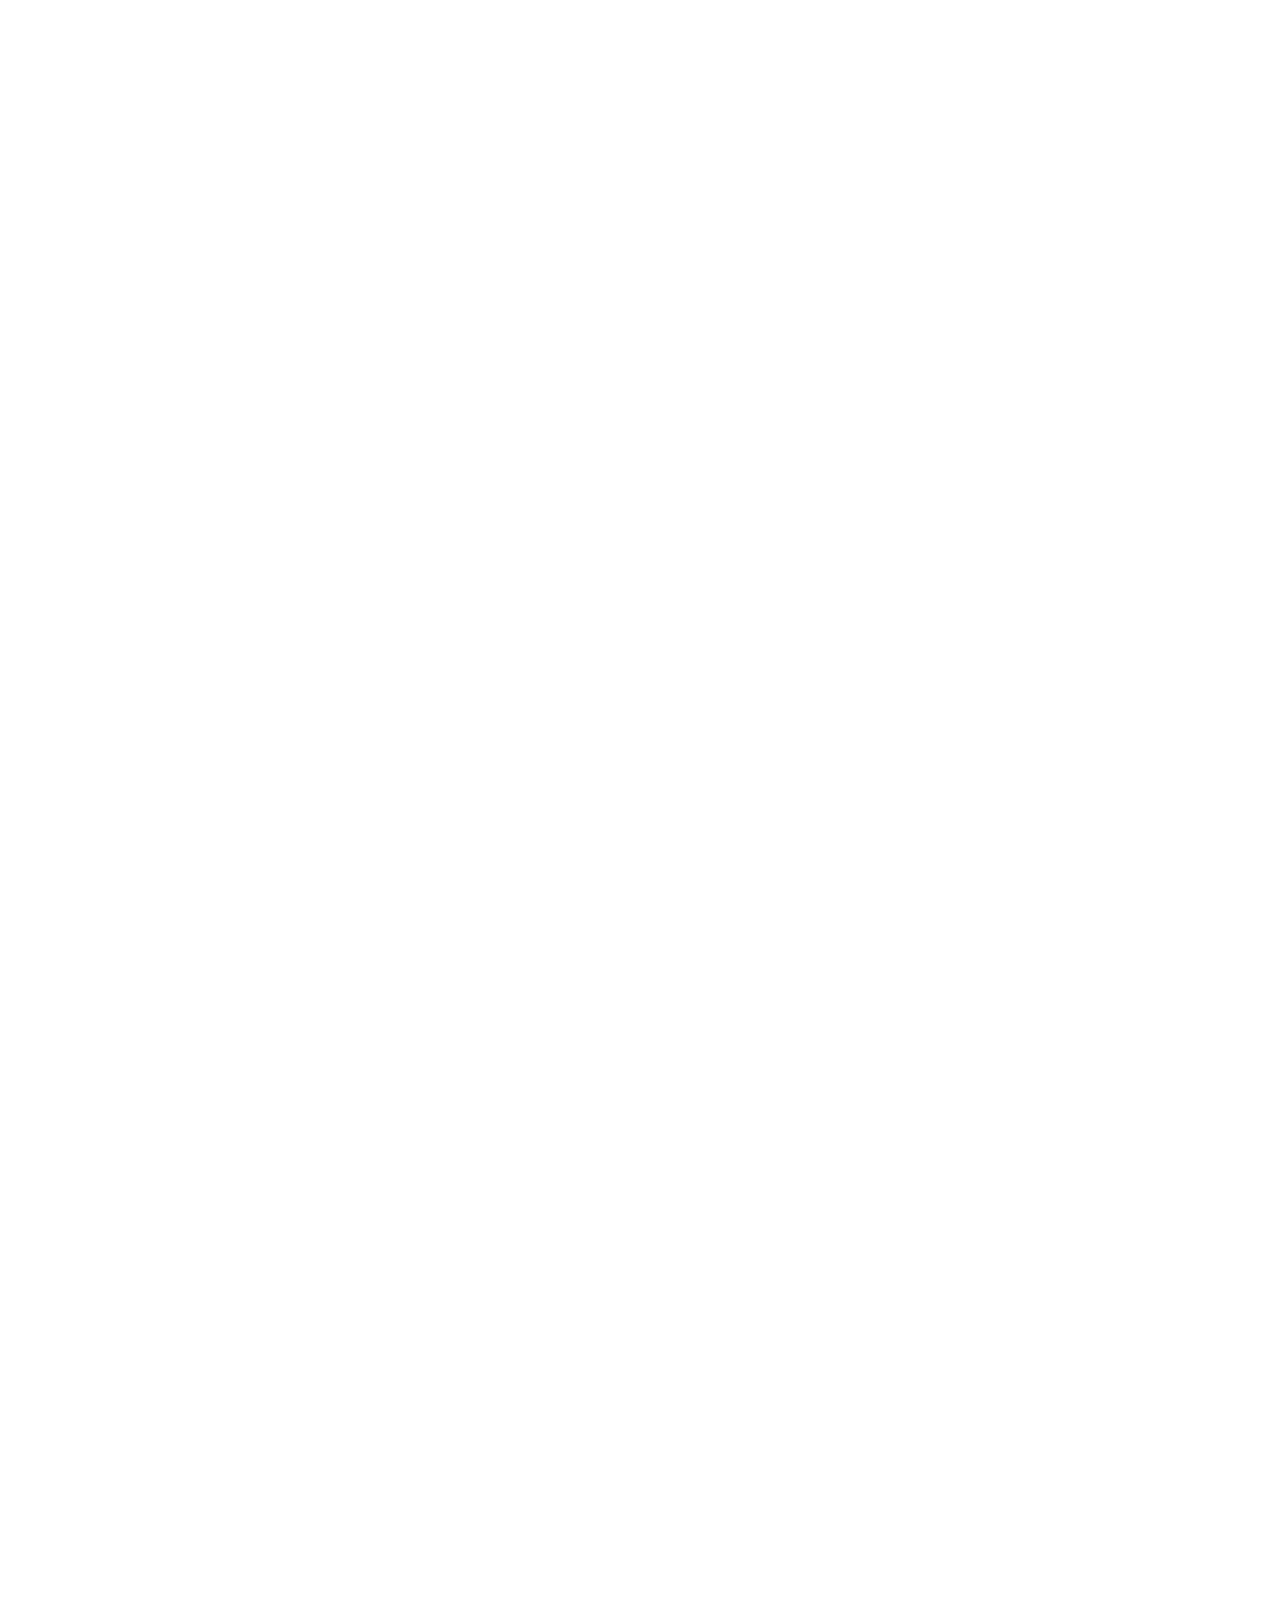
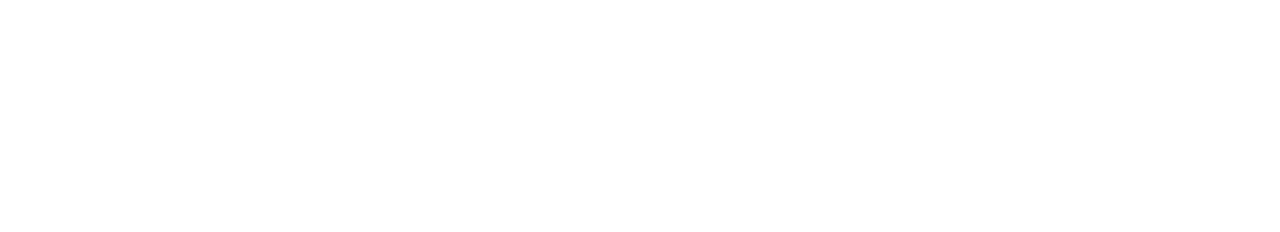
==== commit 286c288d: "AC cleaning" ====
--- a/index.html
+++ b/index.html
@@ -2,7 +2,7 @@
 <html lang="en">
   <head>
     <meta charset="utf-8" />
-    <title>AC-Hook - AC Repair</title>
+    <title>AC-Hook - AC Cleaning</title>
     <meta content="width=device-width, initial-scale=1.0" name="viewport" />
     <meta content="" name="keywords" />
     <meta content="" name="description" />
@@ -147,44 +147,9 @@
       <div id="header-carousel" class="carousel slide" data-bs-ride="carousel">
         <div class="carousel-inner">
           <div class="carousel-item active">
-            <img class="w-100" src="img/tech.png.webp" alt="Image" />
-            <div class="carousel-caption d-flex align-items-center">
-              <div class="container">
-                <div
-                  class="row align-items-center justify-content-center justify-content-lg-start"
-                >
-                  <div class="col-10 col-lg-7 text-center text-lg-start">
-                    <h6
-                      class="text-white text-uppercase mb-3 animated slideInDown"
-                    >
-                      // Car Servicing //
-                    </h6>
-                    <h1
-                      class="display-3 text-white mb-4 pb-3 animated slideInDown"
-                    >
-                      Qualified Car Repair Service Center
-                    </h1>
-                    <a
-                      href=""
-                      class="btn btn-primary py-3 px-5 animated slideInDown"
-                      >Learn More<i class="fa fa-arrow-right ms-3"></i
-                    ></a>
-                  </div>
-                  <div class="col-lg-5 d-none d-lg-flex animated zoomIn">
-                    <img
-                      class="img-fluid"
-                      src="img/e67488d3298552d9bafabab454cc79ca.png"
-                      alt=""
-                    />
-                  </div>
-                </div>
-              </div>
-            </div>
-          </div>
-          <div class="carousel-item">
             <img
               class="w-100"
-              src="img/air-conditioner-repairing-service-500x500.jpg.webp"
+              src="img/60d0257c06d8357a4da9cdbe_duct-cleaning-services-dubai.jpeg"
               alt="Image"
             />
             <div class="carousel-caption d-flex align-items-center">
@@ -196,12 +161,12 @@
                     <h6
                       class="text-white text-uppercase mb-3 animated slideInDown"
                     >
-                      // Car Servicing //
+                      // AC Cleaning //
                     </h6>
                     <h1
                       class="display-3 text-white mb-4 pb-3 animated slideInDown"
                     >
-                      Qualified Car Wash Service Center
+                      Qualified AC Cleaning Service Center
                     </h1>
                     <a
                       href=""
@@ -212,7 +177,46 @@
                   <div class="col-lg-5 d-none d-lg-flex animated zoomIn">
                     <img
                       class="img-fluid"
-                      src="img/split-air-conditioner.png"
+                      src="img/pixiz-28-11-2023-20-55-18.jpg"
+                      alt=""
+                    />
+                  </div>
+                </div>
+              </div>
+            </div>
+          </div>
+          <div class="carousel-item">
+            <img
+              class="w-100"
+              src="img/Air-Duct-Cleaning-Services-q5chcazzvyul8ogib45b7r81tqybmntfpcand2c1b4.jpg"
+              alt="Image"
+            />
+            <div class="carousel-caption d-flex align-items-center">
+              <div class="container">
+                <div
+                  class="row align-items-center justify-content-center justify-content-lg-start"
+                >
+                  <div class="col-10 col-lg-7 text-center text-lg-start">
+                    <h6
+                      class="text-white text-uppercase mb-3 animated slideInDown"
+                    >
+                      // AC Servicing //
+                    </h6>
+                    <h1
+                      class="display-3 text-white mb-4 pb-3 animated slideInDown"
+                    >
+                      Qualified AC Cleaning Service Center
+                    </h1>
+                    <a
+                      href=""
+                      class="btn btn-primary py-3 px-5 animated slideInDown"
+                      >Learn More<i class="fa fa-arrow-right ms-3"></i
+                    ></a>
+                  </div>
+                  <div class="col-lg-5 d-none d-lg-flex animated zoomIn">
+                    <img
+                      class="img-fluid"
+                      src="img/pixiz-28-11-2023-20-56-52.jpg"
                       alt=""
                     />
                   </div>
@@ -293,7 +297,7 @@
             >
               <img
                 class="position-absolute img-fluid w-100 h-100"
-                src="img/AC_A_028-AC-Components-1.jpg"
+                src="img/pixiz-28-11-2023-20-55-18.jpg"
                 style="object-fit: cover"
                 alt=""
               />
@@ -312,7 +316,7 @@
             <h6 class="text-primary text-uppercase">// About Us //</h6>
             <h1 class="mb-4">
               <span class="text-primary">AC-Hook</span> Is The Best Place For
-              Your AC Repair
+              Your AC Cleaning
             </h1>
             <p class="mb-4">
               Tempor erat elitr rebum at clita. Diam dolor diam ipsum sit. Aliqu
@@ -430,7 +434,7 @@
                 type="button"
               >
                 <!-- <i class="fa fa-car-side fa-2x me-3"></i> -->
-                <h4 class="m-0">Diagnostic Test</h4>
+                <h4 class="m-0">Vent Cleaning</h4>
               </button>
               <button
                 class="nav-link w-100 d-flex align-items-center text-start p-4 mb-4"
@@ -439,7 +443,7 @@
                 type="button"
               >
                 <!-- <i class="fa fa-car fa-2x me-3"></i> -->
-                <h4 class="m-0">Compressor Replacement</h4>
+                <h4 class="m-0">Path Cleaning</h4>
               </button>
               <button
                 class="nav-link w-100 d-flex align-items-center text-start p-4 mb-4"
@@ -448,7 +452,7 @@
                 type="button"
               >
                 <!-- <i class="fa fa-cog fa-2x me-3"></i> -->
-                <h4 class="m-0">condenser Replacement</h4>
+                <h4 class="m-0">Window Cleaning</h4>
               </button>
               <button
                 class="nav-link w-100 d-flex align-items-center text-start p-4 mb-0"
@@ -457,7 +461,7 @@
                 type="button"
               >
                 <!-- <i class="fa fa-oil-can fa-2x me-3"></i> -->
-                <h4 class="m-0">Fan Changing</h4>
+                <h4 class="m-0">AC Cleaning</h4>
               </button>
             </div>
           </div>
@@ -469,7 +473,45 @@
                     <div class="position-relative h-100">
                       <img
                         class="position-absolute img-fluid w-100 h-100"
-                        src="img/technician-service-removing-air-filter-air-conditioner-cleaning_35076-3617.jpg.avif"
+                        src="img/pixiz-28-11-2023-20-55-18.jpg"
+                        style="object-fit: cover"
+                        alt=""
+                      />
+                    </div>
+                  </div>
+                  <div class="col-md-6">
+                    <h3 class="mb-3">15 Years Of Experience In Ac Servicing</h3>
+                    <p class="mb-4">
+                      Tempor erat elitr rebum at clita. Diam dolor diam ipsum
+                      sit. Aliqu diam amet diam et eos. Clita erat ipsum et
+                      lorem et sit, sed stet lorem sit clita duo justo magna
+                      dolore erat amet
+                    </p>
+                    <p>
+                      <i class="fa fa-check text-success me-3"></i>Quality
+                      Servicing
+                    </p>
+                    <p>
+                      <i class="fa fa-check text-success me-3"></i>Expert
+                      Workers
+                    </p>
+                    <p>
+                      <i class="fa fa-check text-success me-3"></i>Modern
+                      Equipment
+                    </p>
+                    <a href="" class="btn btn-primary py-3 px-5 mt-3"
+                      >Read More<i class="fa fa-arrow-right ms-3"></i
+                    ></a>
+                  </div>
+                </div>
+              </div>
+              <div class="tab-pane fade" id="tab-pane-2">
+                <div class="row g-4">
+                  <div class="col-md-6" style="min-height: 350px">
+                    <div class="position-relative h-100">
+                      <img
+                        class="position-absolute img-fluid w-100 h-100"
+                        src="img/pixiz-28-11-2023-20-56-52.jpg"
                         style="object-fit: cover"
                         alt=""
                       />
@@ -503,53 +545,13 @@
                   </div>
                 </div>
               </div>
-              <div class="tab-pane fade" id="tab-pane-2">
-                <div class="row g-4">
-                  <div class="col-md-6" style="min-height: 350px">
-                    <div class="position-relative h-100">
-                      <img
-                        class="position-absolute img-fluid w-100 h-100"
-                        src="img/ac-overheat-shutdown-750x422.jpg"
-                        style="object-fit: cover"
-                        alt=""
-                      />
-                    </div>
-                  </div>
-                  <div class="col-md-6">
-                    <h3 class="mb-3">
-                      15 Years Of Experience In Auto Servicing
-                    </h3>
-                    <p class="mb-4">
-                      Tempor erat elitr rebum at clita. Diam dolor diam ipsum
-                      sit. Aliqu diam amet diam et eos. Clita erat ipsum et
-                      lorem et sit, sed stet lorem sit clita duo justo magna
-                      dolore erat amet
-                    </p>
-                    <p>
-                      <i class="fa fa-check text-success me-3"></i>Quality
-                      Servicing
-                    </p>
-                    <p>
-                      <i class="fa fa-check text-success me-3"></i>Expert
-                      Workers
-                    </p>
-                    <p>
-                      <i class="fa fa-check text-success me-3"></i>Modern
-                      Equipment
-                    </p>
-                    <a href="" class="btn btn-primary py-3 px-5 mt-3"
-                      >Read More<i class="fa fa-arrow-right ms-3"></i
-                    ></a>
-                  </div>
-                </div>
-              </div>
               <div class="tab-pane fade" id="tab-pane-3">
                 <div class="row g-4">
                   <div class="col-md-6" style="min-height: 350px">
                     <div class="position-relative h-100">
                       <img
                         class="position-absolute img-fluid w-100 h-100"
-                        src="img/service-3.jpg"
+                        src="img/pixiz-28-11-2023-20-58-05.jpg"
                         style="object-fit: cover"
                         alt=""
                       />
@@ -640,7 +642,7 @@
           <div class="col-lg-6 py-5">
             <div class="py-5">
               <h1 class="text-white mb-4">
-                Certified and Award Winning Car Repair Service Provider
+                Certified and Award Winning Car Cleaning Service Provider
               </h1>
               <p class="text-white mb-0">
                 Eirmod sed tempor lorem ut dolores. Aliquyam sit sadipscing kasd
@@ -940,10 +942,10 @@
           </div>
           <div class="col-lg-3 col-md-6">
             <h4 class="text-light mb-4">Services</h4>
-            <a class="btn btn-link" href="">Diagnostic Test</a>
-            <a class="btn btn-link" href="">Compressor Replacement</a>
-            <a class="btn btn-link" href="">condenser Replacement</a>
-            <a class="btn btn-link" href="">Fan Changing</a>
+            <a class="btn btn-link" href="">Vent Cleaning</a>
+            <a class="btn btn-link" href="">Path Cleaning</a>
+            <a class="btn btn-link" href="">Window Cleaning</a>
+            <a class="btn btn-link" href="">AC Cleaning</a>
             <a class="btn btn-link" href="">Vacuam Cleaning</a>
           </div>
           <div class="col-lg-3 col-md-6">
--- a/css/style.css
+++ b/css/style.css
@@ -214,8 +214,8 @@
 /*** Booking ***/
 .booking {
   background: linear-gradient(rgba(0, 0, 0, 0.7), rgba(0, 0, 0, 0.7)),
-    url(../img/air-conditioner-repairing-service-500x500.jpg.webp) center center
-      no-repeat;
+    url(../img/air-conditioner-Cleaninging-service-500x500.jpg.webp) center
+      center no-repeat;
   background-size: cover;
 }
 
